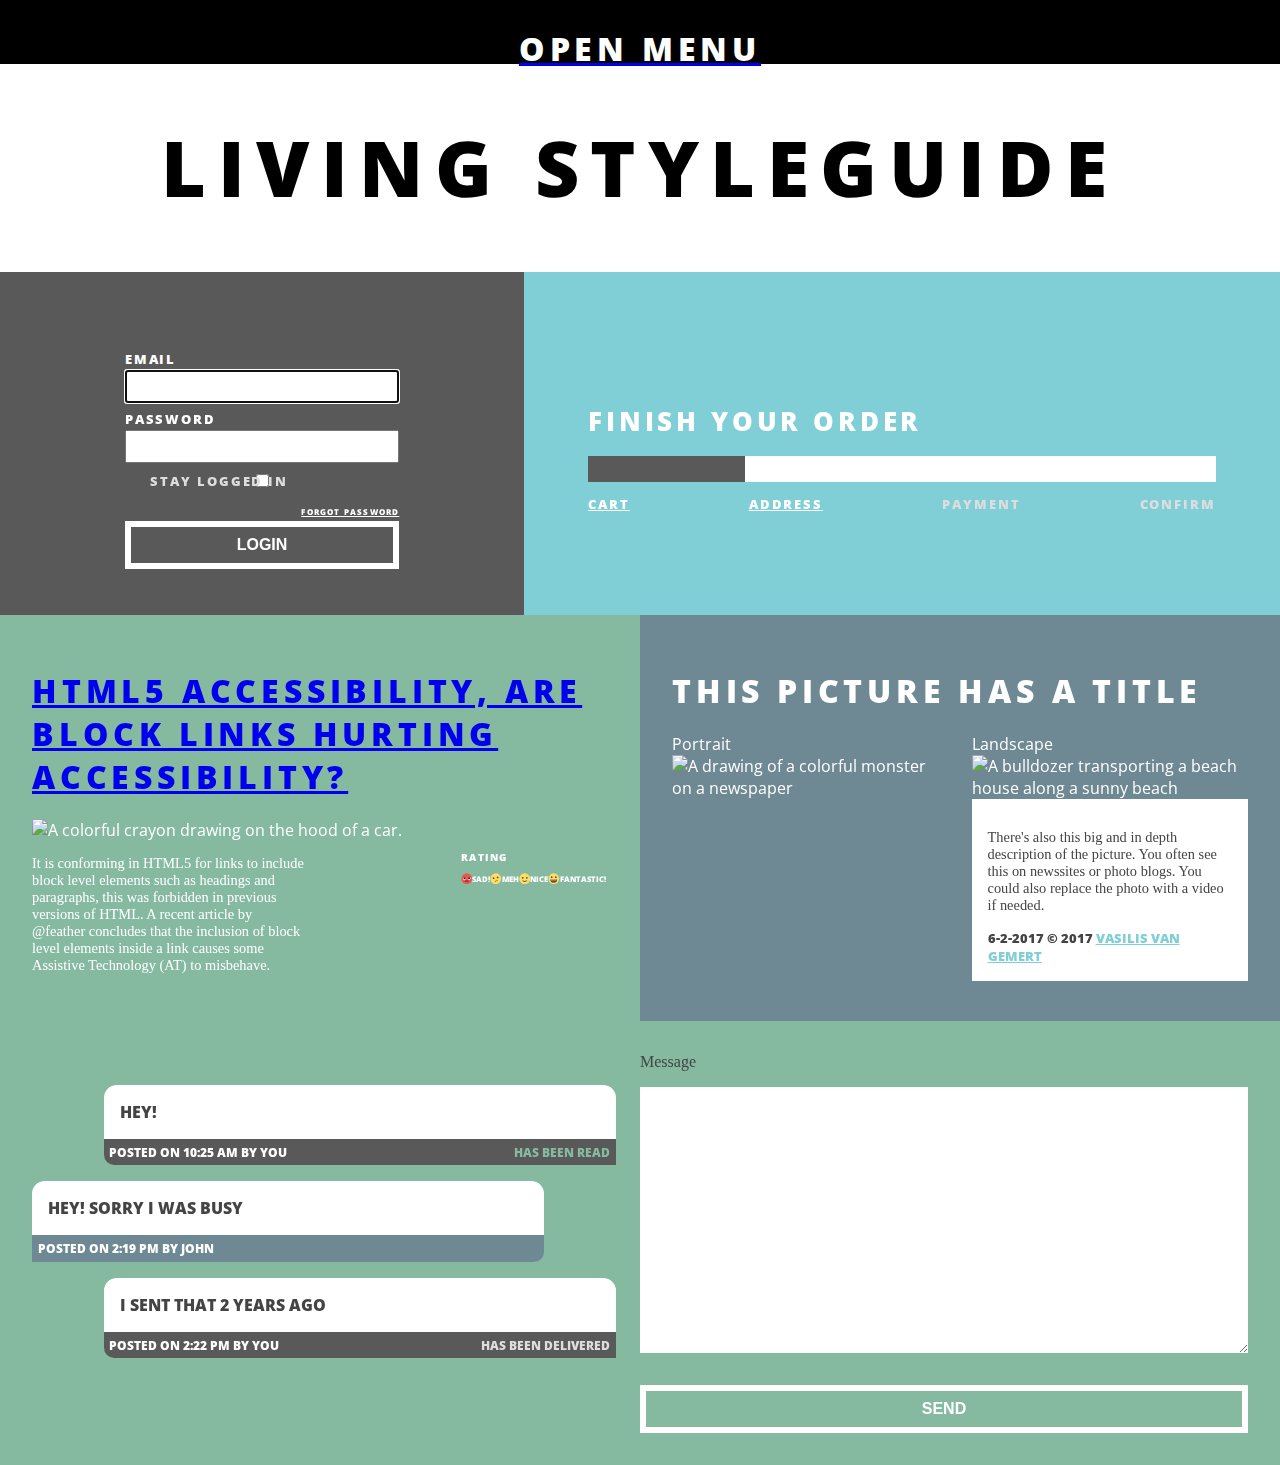
==== styleguide/styleguide.html @ b3589423 "added a directory for style guide" ====
<!doctype html>
<html lang="en">
<head>

    <meta charset="UTF-8">
    <meta name="viewport" content="width=device-width">

    <title>Living Styleguide</title>

    <link rel="stylesheet" href="styles.css">
    <link href="https://fonts.googleapis.com/css?family=Open+Sans:400,700" rel="stylesheet">

</head>
<body>
    
        <nav class="mainNav openMenu" id="openMenu">
            <ul>
                <li>
                    <a href="#main-content" aria-label="Home, current page">Home</a>
                </li>
                <li>
                    <a href="/products">Products</a>

                    <ul>
                        <li><a href="/products/rock">Rock</a></li>
                        <li><a href="/products/paper">Paper</a></li>
                        <li><a href="/products/scissors">Scissors</a></li>
                    </ul>

                </li>
                <li><a href="/about">About</a></li>
                <li><a href="/contact">Contact</a></li>
            </ul>
                
            <a href="#openMenu">
                <h1> Open Menu</h1>
                </a>
            <a href="#">
                <div class="arrow-down" id="arrow"></div>
            </a>
            
        </nav>
        <main>
            <h1 class="centerBig">Living Styleguide</h1>
    <!--        login+checkout-->
            <div class="twoItemRow">
                <div class="logIn twoColumnElement">
                    <form action="/" method="post">

                        <label for="field-email">Email</label>
                        <input type="email" id="field-email" name="field-email" autocomplete="email" required autofocus>

                        <label for="field-password">Password</label>
                        <input type="password" id="field-password" name="field-password" required>

                        <input type="checkbox" id="field-stay-logged-in" name="field-stay-logged-in" value="stay-logged-in">
                        <label for="field-stay-logged-in">Stay logged in</label>

                        <a href="/">Forgot password</a>

                        <button type="submit">Login</button>

                </form>
                </div>
                <div class="finishOrder twoColumnElement">
                <nav>

                    <h1>Finish your order</h1>

                    <progress value="0.25" max="1">25%</progress>

                    <ol>
                        <li>
                            <a href="/cart">Cart</a>
                        </li>
                        <li>
                            <a href="#main-content" aria-label="Address, current step">Address</a>
                        </li>
                        <li>
                            Payment
                        </li>
                        <li>
                            Confirm
                        </li>
                    </ol>

                </nav>

                </div>
            </div>
    <!--        articles-->
            <div class="twoItemRow">
            <article class="twoColumnElement">
                <h1><a href="/">HTML5 accessibility, are block links hurting accessibility?</a></h1>

                <div class="innerTwoItemRow">
                    <img src="https://vasilis.nl/voto/fotos/klein/161001180558-de-boot-gemist-150.jpg" alt="A colorful crayon drawing on the hood of a car." class="smallImg"/>

                    <p class="innerTwoColumnElement">It is conforming in HTML5 for links to include block level elements such as headings and paragraphs, this was forbidden in previous versions of HTML. A recent article by @feather concludes that the inclusion of block level elements inside a link causes some Assistive Technology (AT) to misbehave.</p>
    <!--                rating fieldset-->
                    <div class="rating">
                        <fieldset>
                            <legend>Rating</legend>
                            <div class="ratingRow">
                                <label for="rating-0">
                                    Sad!
                                    <svg xmlns="http://www.w3.org/2000/svg" viewBox="0 0 64 64" enable-background="new 0 0 64 64"><circle cx="32" cy="32" r="30" fill="#ef5350"/><path d="m41 49.7c-5.8-4.8-12.2-4.8-18 0-.7.6-1.3-.4-.8-1.3 1.8-3.4 5.3-6.5 9.8-6.5s8.1 3.1 9.8 6.5c.5.8-.1 1.8-.8 1.3" fill="#302424"/><path d="m10.2 24.9c-1.5 4.7.6 10 5.3 12.1 4.6 2.2 10 .5 12.7-3.7l-6.9-7.7-11.1-.7" fill="#fff"/><g fill="#302424"><path d="m14.2 25.8c-1.4 2.9-.1 6.4 2.8 7.7 2.9 1.4 6.4.1 7.7-2.8 1-1.9-9.6-6.8-10.5-4.9"/><path d="m10.2 24.9c1.6-1 3.5-1.5 5.4-1.5 1.9 0 3.8.5 5.6 1.3 1.7.8 3.3 2 4.6 3.4 1.2 1.5 2.2 3.2 2.4 5.1-1.3-1.3-2.6-2.4-4-3.4-1.4-1-2.8-1.8-4.2-2.4-1.5-.7-3-1.2-4.6-1.7-1.8-.3-3.4-.6-5.2-.8"/></g><path d="m53.8 24.9c1.5 4.7-.6 10-5.3 12.1-4.6 2.2-10 .5-12.7-3.7l6.9-7.7 11.1-.7" fill="#fff"/><g fill="#302424"><path d="m49.8 25.8c1.4 2.9.1 6.4-2.8 7.7-2.9 1.4-6.4.1-7.7-2.8-1-1.9 9.6-6.8 10.5-4.9"/><path d="m53.8 24.9c-1.6-1-3.5-1.5-5.4-1.5-1.9 0-3.8.5-5.6 1.3-1.7.8-3.3 2-4.6 3.4-1.2 1.5-2.2 3.2-2.4 5.1 1.3-1.3 2.6-2.4 4-3.4 1.4-1 2.8-1.8 4.2-2.4 1.5-.7 3-1.2 4.6-1.7 1.8-.3 3.4-.6 5.2-.8"/></g></svg>
                                </label>
                                <input type="radio" name="rating" id="rating-0">

                                <label for="rating-1">
                                        Meh
                                        <svg xmlns="http://www.w3.org/2000/svg" viewBox="0 0 64 64" enable-background="new 0 0 64 64"><path d="m2.5 37.2c2.9 16.3 18.4 27.2 34.8 24.3 16.3-2.9 27.2-18.4 24.3-34.8-2.9-16.2-18.5-27.1-34.8-24.2-16.3 2.8-27.2 18.4-24.3 34.7" fill="#ffdd67"/><g fill="#664e27"><circle cx="42.4" cy="24.7" r="5"/><circle cx="19.7" cy="28.7" r="5"/><path d="m43.3 41.8c-5.8-1.5-12-.4-16.9 3-1.2.9 1.1 4 2.3 3.2 3.2-2.3 8.4-3.8 13.7-2.4 1.3.3 2.4-3.3.9-3.8"/></g></svg>
                                    </label>
                                <input type="radio" name="rating" id="rating-1">

                                <label for="rating-2">
                                    Nice
                                    <svg xmlns="http://www.w3.org/2000/svg" viewBox="0 0 64 64" enable-background="new 0 0 64 64"><circle cx="32" cy="32" r="30" fill="#ffdd67"/><g fill="#664e27"><circle cx="20.5" cy="26.6" r="5"/><circle cx="43.5" cy="26.6" r="5"/><path d="m44.6 40.3c-8.1 5.7-17.1 5.6-25.2 0-1-.7-1.8.5-1.2 1.6 2.5 4 7.4 7.7 13.8 7.7s11.3-3.6 13.8-7.7c.6-1.1-.2-2.3-1.2-1.6"/></g></svg>
                                </label>
                                <input type="radio" name="rating" id="rating-2">

                                <label for="rating-3">
                                        Fantastic!
                                        <svg xmlns="http://www.w3.org/2000/svg" viewBox="0 0 64 64" enable-background="new 0 0 64 64"><circle cx="32" cy="32" r="30" fill="#ffdd67"/><path d="m49.7 34.4c-.4-.5-1.1-.4-1.9-.4-15.8 0-15.8 0-31.6 0-.8 0-1.5-.1-1.9.4-3.9 5 .7 19.6 17.7 19.6 17 0 21.6-14.6 17.7-19.6" fill="#664e27"/><path d="m33.8 41.7c-.6 0-1.5.5-1.1 2 .2.7 1.2 1.6 1.2 2.8 0 2.4-3.8 2.4-3.8 0 0-1.2 1-2 1.2-2.8.3-1.4-.6-2-1.1-2-1.6 0-4.1 1.7-4.1 4.6 0 3.2 2.7 5.8 6 5.8 3.3 0 6-2.6 6-5.8-.1-2.8-2.7-4.5-4.3-4.6" fill="#4c3526"/><path d="m24.3 50.7c2.2 1 4.8 1.5 7.7 1.5 2.9 0 5.5-.6 7.7-1.5-2.1-1.1-4.7-1.7-7.7-1.7s-5.6.6-7.7 1.7" fill="#ff717f"/><path d="m47 36c-15 0-15 0-29.9 0-2.1 0-2.1 4-.1 4 10.4 0 19.6 0 30 0 2 0 2-4 0-4" fill="#fff"/><g fill="#664e27"><circle cx="20.5" cy="23" r="5"/><circle cx="43.5" cy="23" r="5"/></g></svg>
                                    </label>
                                <input type="radio" name="rating" id="rating-3">
                            </div>
                        </fieldset>
                    </div>
                </div>

            </article>
            <article class="twoColumnElement">

                <h1>This picture has a title</h1>
                <figure class="innerTwoItemRow">
                    <div class= "innerTwoColumnElement">
                        Portrait 
                        <img src="https://vasilis.nl/voto/fotos/klein/170126170241-we-hebben-een-bortusk-1280.jpg" alt="A drawing of a colorful monster on a newspaper" />
                    </div>
                    <div class="innerTwoColumnElement">
                        Landscape 
                        <img src="https://vasilis.nl/voto/fotos/klein/161001174911-verhuizen-1280.jpg" alt="A bulldozer transporting a beach house along a sunny beach"/> 
                    <figcaption>
                    <p>
                        There's also this big and in depth description of the picture. You often see this on newssites or photo blogs. You could also replace the photo with a video if needed.
                    </p>
                    <footer>
                        <time datetime="2017-02-06">6-2-2017</time> © 2017 <a href="https://vasilis.nl">Vasilis van Gemert</a>
                    </footer>
                </figcaption>
                        </div>
                </figure>


            </article>
            </div>
    <!--Rating-->
            <div class="chat innerTwoItemRow">
            <ol class = "innerTwoColumnElement">
                <li>

                    <p>
                        Hey!
                    </p>

                    <footer>
                        <p>Posted on <time datatime="2015-01-22T10:25">10:25 AM</time> by you</p>
                        <p data-status="READ">Has been read</p>
                    </footer>

                </li>
                <li>

                    <p>
                        Hey! Sorry I was busy
                    </p>

                    <footer>
                        <p>Posted on <time datatime="2017-02-03T14:19">2:19 PM</time> by John</p>
                    </footer>

                </li>
                <li>

                    <p>
                        I sent that 2 years ago
                    </p>

                    <footer>
                        <p>Posted on <time datatime="2017-02-03T14:22">2:22 PM</time> by you</p>
                        <p data-status="DELIVERED">Has been delivered</p>
                    </footer>
                    </li>
                </ol>
                <form action="/" method="post" class="innerTwoColumnElement">

                    <label for="field-message">Message</label>
                    <textarea name="field-message" id="field-message"></textarea>

                    <button type="submit">Send</button>

                </form>
            </div>


        </main>
    
</body>
</html>
---- styleguide/styles.css ----
body {
    margin: 0;
    padding: 0;
    display: flex;
    width: 100vw;
    max-width: 100vw;
    flex-direction: column;
    font-family: "Open Sans",  sans-serif;
}

h1, legend {
    font-family: inherit;
    letter-spacing: .15em;
    text-transform: uppercase;
    font-weight: 900;
}

.centerBig {
    font-size: 6vw;
    display: flex;
    justify-content: center;
    width: 100vw;
}

p {
    font-family: 'Scope One', serif;
    font-size: 0.9em;
}

main {
    max-width: 100vw;
    transition: 1s;
}

/*Main Navigation*/

/*arrow down, from https://css-tricks.com/snippets/css/css-triangle/*/

.arrow-down {
    opacity: 0;
    width: 0;
    height: 0;
    border-left: 1em solid transparent;
    border-right: 1em solid transparent;
    border-top: 1em solid white;
    margin: 0 auto;
    margin-top: -2.3em;
}

/*nav button starts here*/
.navButton {
    display: block;
    margin: 0 auto;
}

.mainNav {
    display: flex;
    flex-direction: column;
    width: 100vw;
    height: 20em;
    background: black;
    margin-top: -16em;
    transition: 1s ease-in-out;
}

.mainNav h1 {
    color: white;
    display: flex;
    text-transform: uppercase;
    margin-bottom: .7em;
    justify-content: center;
    text-decoration: none;
    transition: 1s ease;
    margin-top: 2.4em;
}

.mainNav ul {
    flex-direction: column;
    justify-content: space-between;
    width: 20em;
}

.mainNav ul li ul li a {
    color: #999;
}


.mainNav ul li {
    display: flex;
    flex-direction: row;
    align-items: center;
}

ul li a {
    font-family: inherit;
    font-size: 0.8em;
    color: white;
    text-decoration: none;
    text-transform: uppercase;
    font-weight: 900;
    padding-top: 2em;
}

/*First ul in listitem, dropdown element is invisible unless hovered on products.*/
.mainNav li > ul {
    display: flex;
    flex-direction: row;
    padding: 0 1em;

}


/*De-Emphasize op menu*/
#openMenu:target {
     margin-top: 0;
}

#openMenu:target > a > div {
    opacity: 1;
    transform: rotate(180deg);
    transition: 1s ease;
}

#openMenu:target > a > h1 {
    opacity: 0;
}

#openMenu:target + main {
    filter: blur(0.4em);
}

/*end main navigation*/


/*Standard flexy two item row*/
.twoItemRow {
    display: flex;
    flex-direction: row;
    max-width: 100vw;
    flex-wrap: wrap;
    box-sizing: border-box;
}
/*Standard two column element markup*/
.twoColumnElement {
    display: flex;
    justify-content: space-around;
    flex-basis: 25.5em;
    width: 50%;
    padding: 4em 0 2em 0;
    flex-grow: 1;
    box-sizing: border-box;
    color: white;
}




/*login section*/
.logIn {
    background: #595959;
}

.logIn > form {
    display: flex;
    flex-direction: column;
    justify-content: center;
}
/*smaller labels than default font-size*/
.logIn form label, .logIn form a {
    font-weight: 800;
    font-size: 0.8em;
    letter-spacing: .15em;
    color: white;
    text-transform: uppercase;
}

.logIn form label + a {
    align-self: flex-end;
    margin: 0.5em 0;
    font-size: 0.5em;
}

/*checkbox becomes inline element*/
input[type="checkbox"] {
    padding: 0;
    margin-top: 0.3em;
}

.logIn form label[for="field-stay-logged-in"] {
    display: block;
    padding-left: 2em;
    margin-top: -1.4em;
    padding-bottom: 1em;
    color: #ddd;
}

/*input fields custom*/
input[type="password"], input[type="email"] {
    height: 2em;
    margin-top: 0.2em;
    margin-bottom: 0.5em;
    width: 20em;
}
/*custom button*/
button[type="submit"] {
    height: 3em;
    background: none;
    border: 0.4em white solid;
    font-size: 1em;
    font-weight: bold;
    color: white;
    text-transform: uppercase;
}

button[type="submit"]:hover {
    background: white;
    color: #389C90;
}


/*Finish order section*/
.finishOrder {
    background: #80CED6;
    font-weight: 800;
    font-size: 0.8em;
    letter-spacing: .15em;
    color: white;
    text-transform: uppercase;
    padding: 5vw;
    flex-basis: 50vw;
}

.finishOrder nav {
    display: flex;
    flex-direction: column;
    padding: 4em 0 2em 0;
    width: 100%;
}

.finishOrder a {
    color: white;
}

/*Changes appearance of every ordered list sibling of progress*/
progress + ol {
    flex-direction: row;
    display: flex;
    justify-content: space-between;
    width: 100%;
    padding-left: 0;
}

progress + ol li {
    list-style-type: none;
    display: flex;
    color: #ddd;
}


/*Used tips to style progress bar from: https://css-tricks.com/html5-progress-element/*/

progress {
    -webkit-appearance: none;
    -moz-appearance: none;
    appearance: none;
    height: 2em;
    width: 100%;
}

progress[value]::-webkit-progress-bar {
    background: white;
}

progress[value]::-webkit-progress-value {
    background: #595959;
}

progress[value]::-moz-progress-bar {
    background: #85BAA1;
}

progress[value] {
    background: white;
    border: none;
}


/*Both articles*/
.twoItemRow article {
    flex-direction: column;
    justify-content: flex-start;
    padding: 2em;
}

.twoItemRow article > div > h1 {
    margin-top: 0;
    color: #444;
    text-transform: uppercase;
}

.twoItemRow article > div > h1 > a {
    color: currentColor;
}

/*First article*/
.twoItemRow > article:first-of-type {
    background: #85BAA1;
    
}

article.media {
    background: white;
    color: #444;
    padding: 5vw;
    padding-top: 2em;
    padding-bottom: 3em;
}

.media > .whiteContainer {
    background: white;
    padding: 1em;
}

/*second article*/
.twoItemRow > article:nth-of-type(2) {
    background: #6E8894;
}

article.picture {
    padding: 5vw;
    padding-top: 2em;
    padding-bottom: 3em;
}


/*images*/
img {
    width: 100%;
    height: auto;
}


.innerTwoItemRow {
    display: flex;
    flex-direction: row;
    max-width: 100vw;
    -webkit-flex-wrap: wrap;
    flex-wrap: wrap;
    box-sizing: border-box;
    justify-content: space-between;
}

.innerTwoColumnElement {
    display: flex;
    flex-direction: column;
    justify-content: flex-start;
    width: 48%;
    min-width: 11em;
    padding: 0;
    box-sizing: border-box;
}



/*Select whole figure element*/
figure {
    display: flex;
    flex-direction: column;
    margin: 0;
}
/*figcaption*/
figcaption {
    background: white;
    color: #444;
    padding: 1em;
}


figure > h1 {
    background: white;
    padding: 1em;
    margin: 0;
    color: #444;
}

/*rating*/
.rating {
    padding-top: 1em;
    font-size: 0.6em;
}

.rating label:hover {
    font-size: 1em;
}


.ratingRow {
    display: flex;
    flex-direction: row;
    width: 100%;
    padding: 0;
    justify-content: space-between;
    padding-top: .5em;
}

/*customize fieldset*/
fieldset {
    border: none;
    display: flex;
    height: 4em;
    padding: 0;
}

fieldset legend {
    padding: 0;
}

fieldset [type="radio"] {
  display: none;
}

fieldset svg {
  display: flex;
  width: 1.5em;
}

.rating > fieldset label {
    display: flex;
    flex-direction: row-reverse;
    align-items: center;
    font-weight: 900;
    font-size: 0.8em;
    text-transform: uppercase;
}

label[for="rating-0"]:target {
    
}

.chat {
    display: flex;
    background: #85BAA1;
    margin: 0;
    color: #444;
    padding: 2em;
}

.chat ol li {        
    display: flex;
    align-items: flex-start;
    flex-direction: column;
    list-style-type: none;
    width: 100%;
    box-sizing: border-box;
}


/*Every odd element is pushed to the left*/
.chat ol li:nth-child(2n+1) {
    align-items: flex-end;
}


.chat ol li > p {
    background: white;
    border-radius: 0.8em;
    border-bottom-right-radius: 0;
    border-bottom-left-radius: 0;
    margin-top: 1em;    
    font-family: "Open Sans", sans-serif;
    font-weight: 900;
    font-size: 0.8em;
    text-transform: uppercase;
    padding: 1em;
    box-sizing: border-box;
}

.chat ol li p {
    font-family: "Open Sans", sans-serif;
}

.chat ol li footer {
    display: flex;
    flex-direction: row;
    justify-content: space-between;
    border-radius: 0.8em;
    border-top-right-radius: 0;
    border-top-left-radius: 0;
    border-bottom-left-radius: 0;
    background: #6E8894;
    color: white;
    width: 40vw;
    box-sizing: border-box;
}

.chat ol li:nth-child(2n+1) footer {
    border-radius: 0.8em;
    border-top-right-radius: 0;
    border-top-left-radius: 0;
    border-bottom-right-radius: 0;
    background: #595959;

}

.chat ol li footer p {
    margin: 0;
    padding: 0.5em;
}

p[data-status="READ"] {
    color: #85BAA1;
}

p[data-status="DELIVERED"] {
    color: #ddd;
}

/*select all 1st p's in li of the chat*/
.chat ol li > p:first-of-type {
    color: #444;
    font-size: 1em;
    margin-bottom: 0;
    width: 40vw;
    box-sizing: border-box;
}

ol + form[action="/"] {
    display: flex;
    flex-direction: column;
    width: 50%;  
}

label[for="field-message"] {
    font-family: "Scope One", serif;
    margin-bottom: 1em;
}
 
/*text area*/
textarea[name="field-message"] {
    border: none;
    height: 20em;
    box-sizing: border-box;
}
.textareaContainer {
    padding: 1em;
}


textarea + button[type="submit"] {
    margin-top: 2em;
}



/*Select all footers of this doc*/
footer {
    font-weight: 900;
    font-size: 0.8em;
    text-transform: uppercase;
}

/*all links in footers*/
footer a{
    color: #80CED6;
}




/*mediaqueries*/
@media (max-width: 57.813em) {
    .innerTwoColumnElement {
        flex-grow: 1;
        width: 100%;
    }
    
    .chat ol li > p:first-of-type {
        width: 70vw;
    }
    .chat ol li footer {
        width: 70vw;
    }
    
}
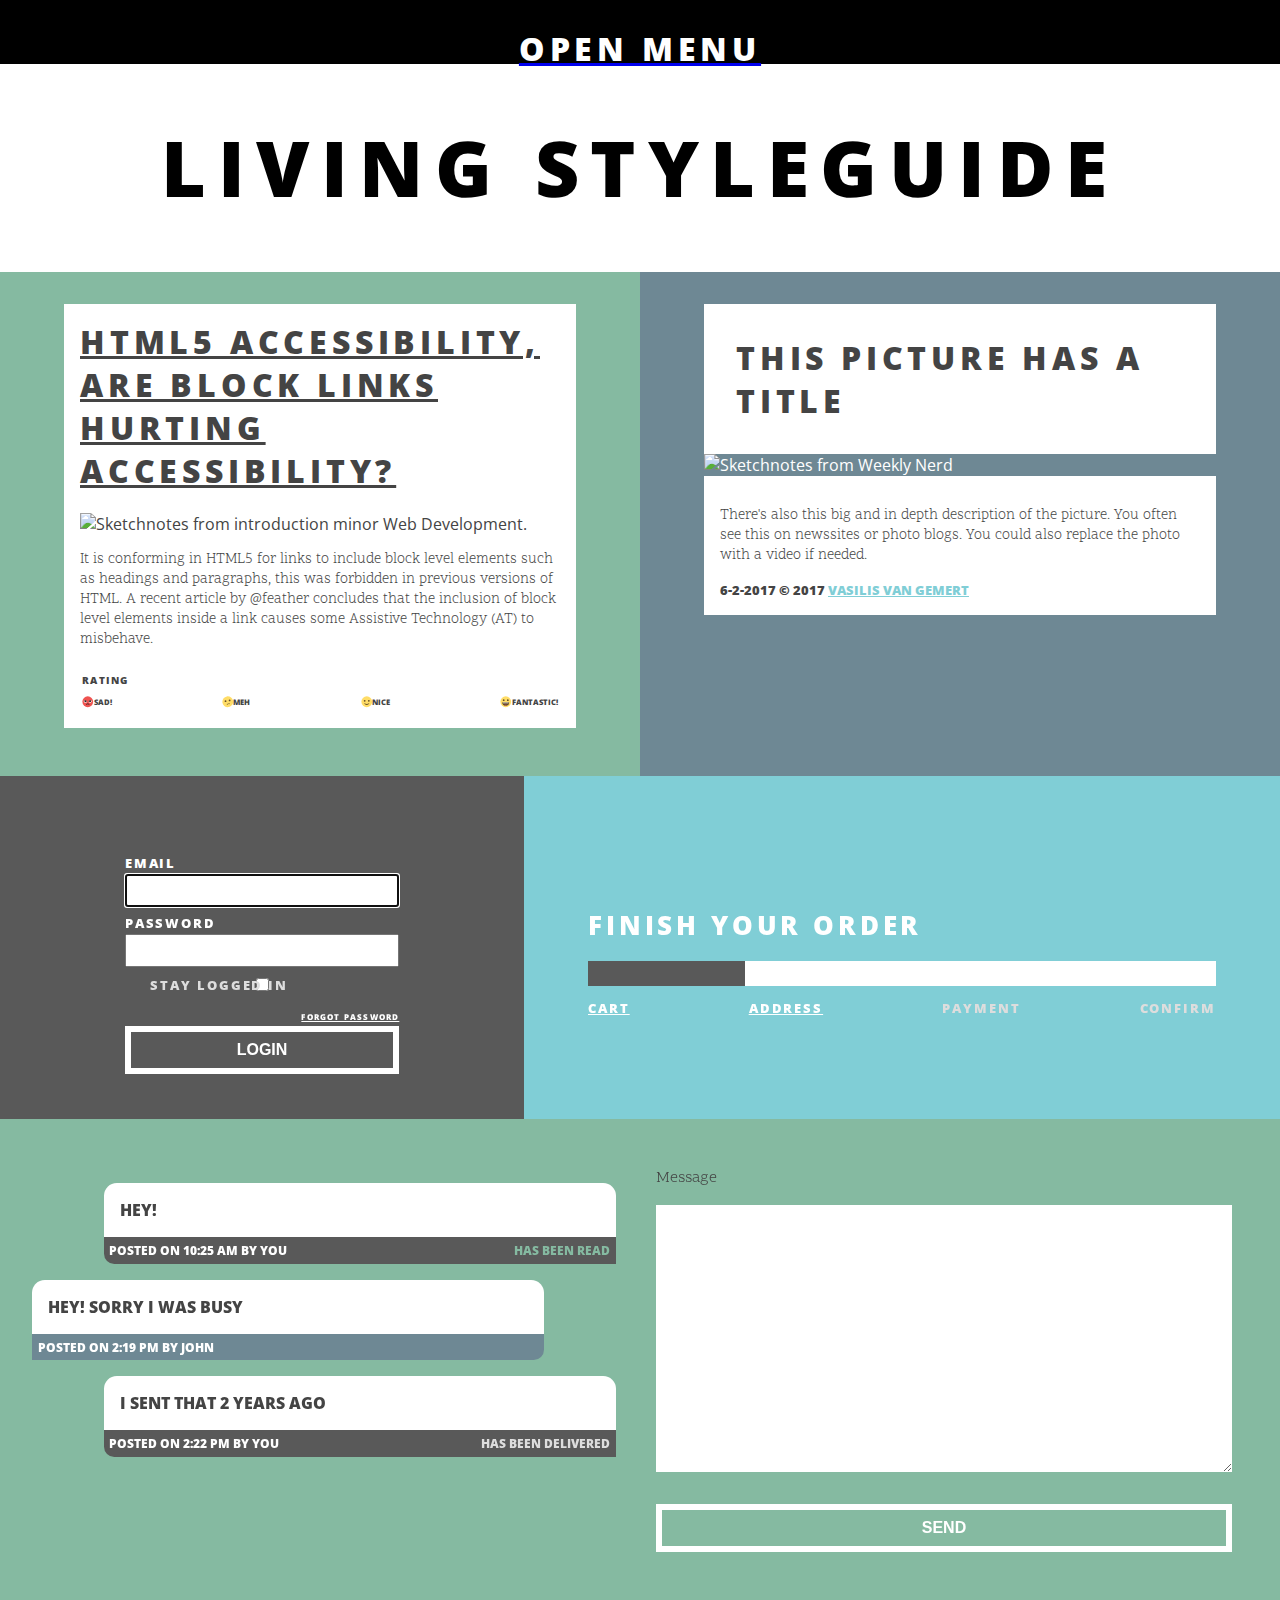
==== commit 1c47e147: "edit style guide" ====
--- a/styleguide/styleguide.html
+++ b/styleguide/styleguide.html
@@ -8,7 +8,7 @@
     <title>Living Styleguide</title>
 
     <link rel="stylesheet" href="styles.css">
-    <link href="https://fonts.googleapis.com/css?family=Open+Sans:400,700" rel="stylesheet">
+    <link href="https://fonts.googleapis.com/css?family=Open+Sans:400,800|Scope+One" rel="stylesheet">
 
 </head>
 <body>
@@ -42,7 +42,75 @@
         </nav>
         <main>
             <h1 class="centerBig">Living Styleguide</h1>
-    <!--        login+checkout-->
+
+    <!--        articles-->
+            <div class="twoItemRow">
+            <article class="twoColumnElement media">
+                <div class="whiteContainer">
+                    <h1><a href="/">HTML5 accessibility, are block links hurting accessibility?</a></h1>
+
+                    <div class="media">
+                        <img src="http://cydstumpel.nl/images/intro.jpg" alt="Sketchnotes from introduction minor Web Development."/>
+
+                        <p>It is conforming in HTML5 for links to include block level elements such as headings and paragraphs, this was forbidden in previous versions of HTML. A recent article by @feather concludes that the inclusion of block level elements inside a link causes some Assistive Technology (AT) to misbehave.</p>
+        <!--                rating fieldset-->
+                        <div class="rating">
+                            <fieldset>
+                                <legend>Rating</legend>
+                                <div class="ratingRow">
+                                    <label for="rating-0">
+                                        Sad!
+                                        <svg xmlns="http://www.w3.org/2000/svg" viewBox="0 0 64 64" enable-background="new 0 0 64 64"><circle cx="32" cy="32" r="30" fill="#ef5350"/><path d="m41 49.7c-5.8-4.8-12.2-4.8-18 0-.7.6-1.3-.4-.8-1.3 1.8-3.4 5.3-6.5 9.8-6.5s8.1 3.1 9.8 6.5c.5.8-.1 1.8-.8 1.3" fill="#302424"/><path d="m10.2 24.9c-1.5 4.7.6 10 5.3 12.1 4.6 2.2 10 .5 12.7-3.7l-6.9-7.7-11.1-.7" fill="#fff"/><g fill="#302424"><path d="m14.2 25.8c-1.4 2.9-.1 6.4 2.8 7.7 2.9 1.4 6.4.1 7.7-2.8 1-1.9-9.6-6.8-10.5-4.9"/><path d="m10.2 24.9c1.6-1 3.5-1.5 5.4-1.5 1.9 0 3.8.5 5.6 1.3 1.7.8 3.3 2 4.6 3.4 1.2 1.5 2.2 3.2 2.4 5.1-1.3-1.3-2.6-2.4-4-3.4-1.4-1-2.8-1.8-4.2-2.4-1.5-.7-3-1.2-4.6-1.7-1.8-.3-3.4-.6-5.2-.8"/></g><path d="m53.8 24.9c1.5 4.7-.6 10-5.3 12.1-4.6 2.2-10 .5-12.7-3.7l6.9-7.7 11.1-.7" fill="#fff"/><g fill="#302424"><path d="m49.8 25.8c1.4 2.9.1 6.4-2.8 7.7-2.9 1.4-6.4.1-7.7-2.8-1-1.9 9.6-6.8 10.5-4.9"/><path d="m53.8 24.9c-1.6-1-3.5-1.5-5.4-1.5-1.9 0-3.8.5-5.6 1.3-1.7.8-3.3 2-4.6 3.4-1.2 1.5-2.2 3.2-2.4 5.1 1.3-1.3 2.6-2.4 4-3.4 1.4-1 2.8-1.8 4.2-2.4 1.5-.7 3-1.2 4.6-1.7 1.8-.3 3.4-.6 5.2-.8"/></g></svg>
+                                    </label>
+                                    <input type="radio" name="rating" id="rating-0">
+
+                                    <label for="rating-1">
+                                            Meh
+                                            <svg xmlns="http://www.w3.org/2000/svg" viewBox="0 0 64 64" enable-background="new 0 0 64 64"><path d="m2.5 37.2c2.9 16.3 18.4 27.2 34.8 24.3 16.3-2.9 27.2-18.4 24.3-34.8-2.9-16.2-18.5-27.1-34.8-24.2-16.3 2.8-27.2 18.4-24.3 34.7" fill="#ffdd67"/><g fill="#664e27"><circle cx="42.4" cy="24.7" r="5"/><circle cx="19.7" cy="28.7" r="5"/><path d="m43.3 41.8c-5.8-1.5-12-.4-16.9 3-1.2.9 1.1 4 2.3 3.2 3.2-2.3 8.4-3.8 13.7-2.4 1.3.3 2.4-3.3.9-3.8"/></g></svg>
+                                        </label>
+                                    <input type="radio" name="rating" id="rating-1">
+
+                                    <label for="rating-2">
+                                        Nice
+                                        <svg xmlns="http://www.w3.org/2000/svg" viewBox="0 0 64 64" enable-background="new 0 0 64 64"><circle cx="32" cy="32" r="30" fill="#ffdd67"/><g fill="#664e27"><circle cx="20.5" cy="26.6" r="5"/><circle cx="43.5" cy="26.6" r="5"/><path d="m44.6 40.3c-8.1 5.7-17.1 5.6-25.2 0-1-.7-1.8.5-1.2 1.6 2.5 4 7.4 7.7 13.8 7.7s11.3-3.6 13.8-7.7c.6-1.1-.2-2.3-1.2-1.6"/></g></svg>
+                                    </label>
+                                    <input type="radio" name="rating" id="rating-2">
+
+                                    <label for="rating-3">
+                                            Fantastic!
+                                            <svg xmlns="http://www.w3.org/2000/svg" viewBox="0 0 64 64" enable-background="new 0 0 64 64"><circle cx="32" cy="32" r="30" fill="#ffdd67"/><path d="m49.7 34.4c-.4-.5-1.1-.4-1.9-.4-15.8 0-15.8 0-31.6 0-.8 0-1.5-.1-1.9.4-3.9 5 .7 19.6 17.7 19.6 17 0 21.6-14.6 17.7-19.6" fill="#664e27"/><path d="m33.8 41.7c-.6 0-1.5.5-1.1 2 .2.7 1.2 1.6 1.2 2.8 0 2.4-3.8 2.4-3.8 0 0-1.2 1-2 1.2-2.8.3-1.4-.6-2-1.1-2-1.6 0-4.1 1.7-4.1 4.6 0 3.2 2.7 5.8 6 5.8 3.3 0 6-2.6 6-5.8-.1-2.8-2.7-4.5-4.3-4.6" fill="#4c3526"/><path d="m24.3 50.7c2.2 1 4.8 1.5 7.7 1.5 2.9 0 5.5-.6 7.7-1.5-2.1-1.1-4.7-1.7-7.7-1.7s-5.6.6-7.7 1.7" fill="#ff717f"/><path d="m47 36c-15 0-15 0-29.9 0-2.1 0-2.1 4-.1 4 10.4 0 19.6 0 30 0 2 0 2-4 0-4" fill="#fff"/><g fill="#664e27"><circle cx="20.5" cy="23" r="5"/><circle cx="43.5" cy="23" r="5"/></g></svg>
+                                        </label>
+                                    <input type="radio" name="rating" id="rating-3">
+                                </div>
+                            </fieldset>
+                        </div>
+                    </div>
+                </div>
+
+            </article>
+            <article class="twoColumnElement picture">
+                
+                <figure>
+
+                        <h1>This picture has a title</h1>
+<!--
+                        <img src="https://vasilis.nl/voto/fotos/klein/170126170241-we-hebben-een-bortusk-1280.jpg" alt="A drawing of a colorful monster on a newspaper" />
+-->
+                        <img src="http://cydstumpel.nl/images/weekly.jpg" alt="Sketchnotes from Weekly Nerd"/> 
+                    <figcaption>
+                        <p>
+                            There's also this big and in depth description of the picture. You often see this on newssites or photo blogs. You could also replace the photo with a video if needed.
+                        </p>
+                        <footer>
+                            <time datetime="2017-02-06">6-2-2017</time> © 2017 <a href="https://vasilis.nl">Vasilis van Gemert</a>
+                        </footer>
+                    </figcaption>
+                </figure>
+
+
+            </article>
+            </div>
+            <!--        login+checkout-->
             <div class="twoItemRow">
                 <div class="logIn twoColumnElement">
                     <form action="/" method="post">
@@ -88,74 +156,7 @@
 
                 </div>
             </div>
-    <!--        articles-->
-            <div class="twoItemRow">
-            <article class="twoColumnElement">
-                <h1><a href="/">HTML5 accessibility, are block links hurting accessibility?</a></h1>
-
-                <div class="innerTwoItemRow">
-                    <img src="https://vasilis.nl/voto/fotos/klein/161001180558-de-boot-gemist-150.jpg" alt="A colorful crayon drawing on the hood of a car." class="smallImg"/>
-
-                    <p class="innerTwoColumnElement">It is conforming in HTML5 for links to include block level elements such as headings and paragraphs, this was forbidden in previous versions of HTML. A recent article by @feather concludes that the inclusion of block level elements inside a link causes some Assistive Technology (AT) to misbehave.</p>
-    <!--                rating fieldset-->
-                    <div class="rating">
-                        <fieldset>
-                            <legend>Rating</legend>
-                            <div class="ratingRow">
-                                <label for="rating-0">
-                                    Sad!
-                                    <svg xmlns="http://www.w3.org/2000/svg" viewBox="0 0 64 64" enable-background="new 0 0 64 64"><circle cx="32" cy="32" r="30" fill="#ef5350"/><path d="m41 49.7c-5.8-4.8-12.2-4.8-18 0-.7.6-1.3-.4-.8-1.3 1.8-3.4 5.3-6.5 9.8-6.5s8.1 3.1 9.8 6.5c.5.8-.1 1.8-.8 1.3" fill="#302424"/><path d="m10.2 24.9c-1.5 4.7.6 10 5.3 12.1 4.6 2.2 10 .5 12.7-3.7l-6.9-7.7-11.1-.7" fill="#fff"/><g fill="#302424"><path d="m14.2 25.8c-1.4 2.9-.1 6.4 2.8 7.7 2.9 1.4 6.4.1 7.7-2.8 1-1.9-9.6-6.8-10.5-4.9"/><path d="m10.2 24.9c1.6-1 3.5-1.5 5.4-1.5 1.9 0 3.8.5 5.6 1.3 1.7.8 3.3 2 4.6 3.4 1.2 1.5 2.2 3.2 2.4 5.1-1.3-1.3-2.6-2.4-4-3.4-1.4-1-2.8-1.8-4.2-2.4-1.5-.7-3-1.2-4.6-1.7-1.8-.3-3.4-.6-5.2-.8"/></g><path d="m53.8 24.9c1.5 4.7-.6 10-5.3 12.1-4.6 2.2-10 .5-12.7-3.7l6.9-7.7 11.1-.7" fill="#fff"/><g fill="#302424"><path d="m49.8 25.8c1.4 2.9.1 6.4-2.8 7.7-2.9 1.4-6.4.1-7.7-2.8-1-1.9 9.6-6.8 10.5-4.9"/><path d="m53.8 24.9c-1.6-1-3.5-1.5-5.4-1.5-1.9 0-3.8.5-5.6 1.3-1.7.8-3.3 2-4.6 3.4-1.2 1.5-2.2 3.2-2.4 5.1 1.3-1.3 2.6-2.4 4-3.4 1.4-1 2.8-1.8 4.2-2.4 1.5-.7 3-1.2 4.6-1.7 1.8-.3 3.4-.6 5.2-.8"/></g></svg>
-                                </label>
-                                <input type="radio" name="rating" id="rating-0">
-
-                                <label for="rating-1">
-                                        Meh
-                                        <svg xmlns="http://www.w3.org/2000/svg" viewBox="0 0 64 64" enable-background="new 0 0 64 64"><path d="m2.5 37.2c2.9 16.3 18.4 27.2 34.8 24.3 16.3-2.9 27.2-18.4 24.3-34.8-2.9-16.2-18.5-27.1-34.8-24.2-16.3 2.8-27.2 18.4-24.3 34.7" fill="#ffdd67"/><g fill="#664e27"><circle cx="42.4" cy="24.7" r="5"/><circle cx="19.7" cy="28.7" r="5"/><path d="m43.3 41.8c-5.8-1.5-12-.4-16.9 3-1.2.9 1.1 4 2.3 3.2 3.2-2.3 8.4-3.8 13.7-2.4 1.3.3 2.4-3.3.9-3.8"/></g></svg>
-                                    </label>
-                                <input type="radio" name="rating" id="rating-1">
-
-                                <label for="rating-2">
-                                    Nice
-                                    <svg xmlns="http://www.w3.org/2000/svg" viewBox="0 0 64 64" enable-background="new 0 0 64 64"><circle cx="32" cy="32" r="30" fill="#ffdd67"/><g fill="#664e27"><circle cx="20.5" cy="26.6" r="5"/><circle cx="43.5" cy="26.6" r="5"/><path d="m44.6 40.3c-8.1 5.7-17.1 5.6-25.2 0-1-.7-1.8.5-1.2 1.6 2.5 4 7.4 7.7 13.8 7.7s11.3-3.6 13.8-7.7c.6-1.1-.2-2.3-1.2-1.6"/></g></svg>
-                                </label>
-                                <input type="radio" name="rating" id="rating-2">
-
-                                <label for="rating-3">
-                                        Fantastic!
-                                        <svg xmlns="http://www.w3.org/2000/svg" viewBox="0 0 64 64" enable-background="new 0 0 64 64"><circle cx="32" cy="32" r="30" fill="#ffdd67"/><path d="m49.7 34.4c-.4-.5-1.1-.4-1.9-.4-15.8 0-15.8 0-31.6 0-.8 0-1.5-.1-1.9.4-3.9 5 .7 19.6 17.7 19.6 17 0 21.6-14.6 17.7-19.6" fill="#664e27"/><path d="m33.8 41.7c-.6 0-1.5.5-1.1 2 .2.7 1.2 1.6 1.2 2.8 0 2.4-3.8 2.4-3.8 0 0-1.2 1-2 1.2-2.8.3-1.4-.6-2-1.1-2-1.6 0-4.1 1.7-4.1 4.6 0 3.2 2.7 5.8 6 5.8 3.3 0 6-2.6 6-5.8-.1-2.8-2.7-4.5-4.3-4.6" fill="#4c3526"/><path d="m24.3 50.7c2.2 1 4.8 1.5 7.7 1.5 2.9 0 5.5-.6 7.7-1.5-2.1-1.1-4.7-1.7-7.7-1.7s-5.6.6-7.7 1.7" fill="#ff717f"/><path d="m47 36c-15 0-15 0-29.9 0-2.1 0-2.1 4-.1 4 10.4 0 19.6 0 30 0 2 0 2-4 0-4" fill="#fff"/><g fill="#664e27"><circle cx="20.5" cy="23" r="5"/><circle cx="43.5" cy="23" r="5"/></g></svg>
-                                    </label>
-                                <input type="radio" name="rating" id="rating-3">
-                            </div>
-                        </fieldset>
-                    </div>
-                </div>
-
-            </article>
-            <article class="twoColumnElement">
-
-                <h1>This picture has a title</h1>
-                <figure class="innerTwoItemRow">
-                    <div class= "innerTwoColumnElement">
-                        Portrait 
-                        <img src="https://vasilis.nl/voto/fotos/klein/170126170241-we-hebben-een-bortusk-1280.jpg" alt="A drawing of a colorful monster on a newspaper" />
-                    </div>
-                    <div class="innerTwoColumnElement">
-                        Landscape 
-                        <img src="https://vasilis.nl/voto/fotos/klein/161001174911-verhuizen-1280.jpg" alt="A bulldozer transporting a beach house along a sunny beach"/> 
-                    <figcaption>
-                    <p>
-                        There's also this big and in depth description of the picture. You often see this on newssites or photo blogs. You could also replace the photo with a video if needed.
-                    </p>
-                    <footer>
-                        <time datetime="2017-02-06">6-2-2017</time> © 2017 <a href="https://vasilis.nl">Vasilis van Gemert</a>
-                    </footer>
-                </figcaption>
-                        </div>
-                </figure>
-
-
-            </article>
-            </div>
+            
     <!--Rating-->
             <div class="chat innerTwoItemRow">
             <ol class = "innerTwoColumnElement">
@@ -194,7 +195,7 @@
                     </footer>
                     </li>
                 </ol>
-                <form action="/" method="post" class="innerTwoColumnElement">
+                <form action="/" method="post" class="innerTwoColumnElement textareaContainer">
 
                     <label for="field-message">Message</label>
                     <textarea name="field-message" id="field-message"></textarea>
